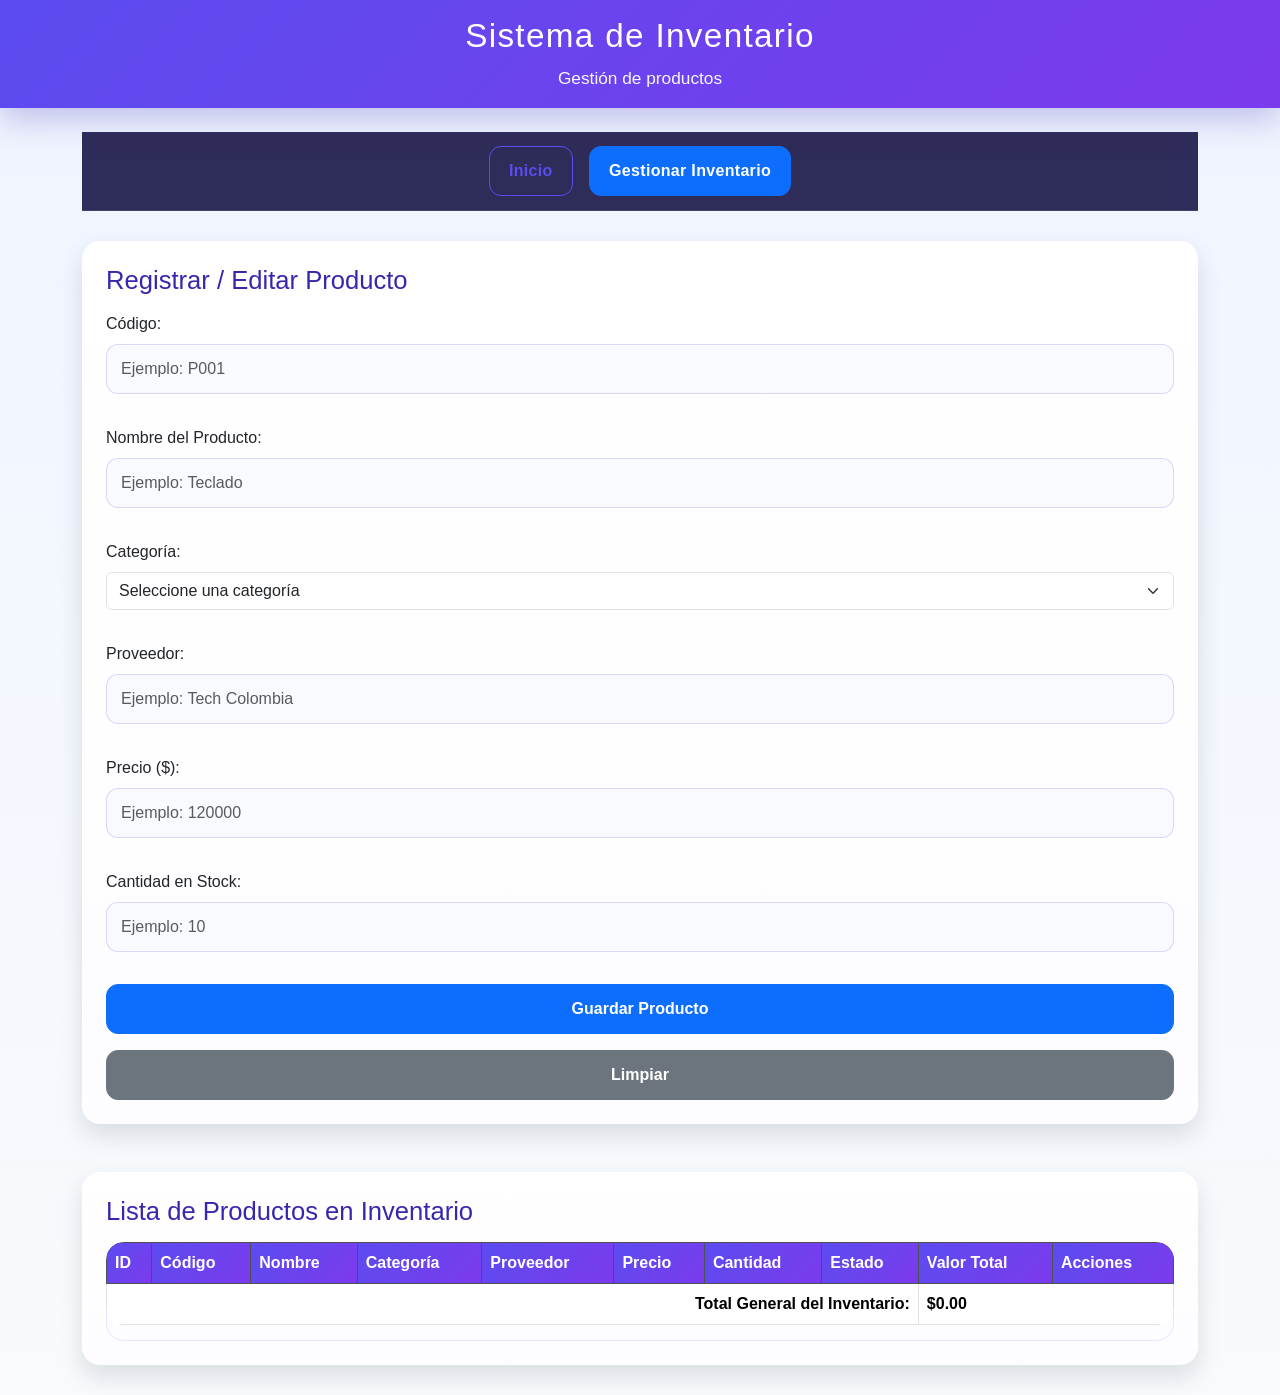
==== form.html @ 5a864a8e "Initial commit: Sistema de Inventario Frontend and Backend" ====
<!DOCTYPE html>
<html lang="es">
<head>
  <meta charset="UTF-8">
  <meta name="viewport" content="width=device-width, initial-scale=1.0">
  <title>Formulario de Producto</title>
  <!-- Bootstrap CSS -->
  <link href="https://cdn.jsdelivr.net/npm/bootstrap@5.3.8/dist/css/bootstrap.min.css" rel="stylesheet">
  <link rel="stylesheet" href="estilos.css">
</head>
<body>

  <header class="bg-primary text-white text-center p-3 mb-4">
    <h1>Sistema de Inventario</h1>
    <p>Gestión de productos</p>
  </header>

  <div class="container mb-4">
    <nav class="d-flex gap-3">
      <a href="index.html" class="btn btn-outline-primary">Inicio</a>
      <a href="productos.html" class="btn btn-primary">Gestionar Inventario</a>
    </nav>
  </div>

  <main class="container">
    <!-- FORMULARIO: CREAR Y EDITAR -->
    <section class="card p-4 mb-5 shadow-sm">
      <h2 class="mb-3">Registrar / Editar Producto</h2>
      <form id="formProducto">
        <div class="mb-3">
          <label for="codigo" class="form-label">Código:</label>
          <input type="text" class="form-control" id="codigo" placeholder="Ejemplo: P001" required>
        </div>

        <div class="mb-3">
          <label for="nombre" class="form-label">Nombre del Producto:</label>
          <input type="text" class="form-control" id="nombre" placeholder="Ejemplo: Teclado" required>
        </div>

        <div class="mb-3">
          <label for="categoria" class="form-label">Categoría:</label>
          <select class="form-select" id="categoria" required>
            <option value="">Seleccione una categoría</option>
            <option value="Tecnología">Tecnología</option>
            <option value="Papelería">Papelería</option>
            <option value="Accesorios">Accesorios</option>
          </select>
        </div>

        <div class="mb-3">
          <label for="proveedor" class="form-label">Proveedor:</label>
          <input type="text" class="form-control" id="proveedor" placeholder="Ejemplo: Tech Colombia" required>
        </div>

        <div class="mb-3">
          <label for="precio" class="form-label">Precio ($):</label>
          <input type="number" class="form-control" id="precio" step="0.01" min="0" placeholder="Ejemplo: 120000" required>
        </div>

        <div class="mb-3">
          <label for="cantidad" class="form-label">Cantidad en Stock:</label>
          <input type="number" class="form-control" id="cantidad" min="0" placeholder="Ejemplo: 10" required>
        </div>

        <button type="submit" class="btn btn-primary">Guardar Producto</button>
        <button type="reset" class="btn btn-secondary">Limpiar</button>
      </form>
    </section>

    <!-- TABLA: CONSULTAR, EDITAR Y ELIMINAR -->
    <section class="card p-4 shadow-sm">
      <h2 class="mb-3">Lista de Productos en Inventario</h2>
      <div class="table-responsive">
        <table class="table table-bordered table-hover table-striped">
          <thead class="table-dark">
            <tr>
              <th>ID</th>
              <th>Código</th>
              <th>Nombre</th>
              <th>Categoría</th>
              <th>Proveedor</th>
              <th>Precio</th>
              <th>Cantidad</th>
              <th>Estado</th>
              <th>Valor Total</th>
              <th>Acciones</th>
            </tr>
          </thead>
          <tbody id="tablaProductos">
            <!-- Las filas se inyectan automáticamente desde app.js -->
          </tbody>
          <tfoot>
            <tr>
              <td colspan="8" class="text-end fw-bold">Total General del Inventario:</td>
              <td colspan="2" class="fw-bold" id="totalGeneral">$0.00</td>
            </tr>
          </tfoot>
        </table>
      </div>
    </section>
  </main>

  <!-- Script JS al final -->
  <script src="app.js"></script>
</body>
</html>
---- estilos.css ----
:root {
    --bg: #f3f6ff;
    --panel: #ffffff;
    --panel-soft: #eef2ff;
    --primary: #5b4cf0;
    --primary-dark: #3727ae;
    --secondary: #1e1b4b;
    --accent: #14b8a6;
    --success: #22c55e;
    --warning: #f59e0b;
    --text: #1f2937;
    --muted: #64748b;
    --border: rgba(91, 76, 240, 0.12);
    --shadow: 0 18px 45px rgba(54, 39, 174, 0.14);
}

* {
    box-sizing: border-box;
}

body {
    margin: 0;
    font-family: "Segoe UI", Arial, sans-serif;
    background: linear-gradient(180deg, #eff4ff 0%, #f8fafc 100%);
    color: var(--text);
}

header {
    background: linear-gradient(135deg, var(--primary-dark), var(--primary), #8b5cf6);
    color: #fff;
    text-align: center;
    padding: 38px 20px 30px;
    box-shadow: 0 12px 30px rgba(55, 39, 174, 0.25);
}

header h1 {
    margin: 0;
    font-size: clamp(2rem, 2.6vw, 3rem);
    letter-spacing: 0.04em;
}

header p {
    margin: 10px 0 0;
    opacity: 0.95;
    font-size: 1.08rem;
}

nav {
    background: rgba(30, 27, 75, 0.92);
    padding: 14px 18px;
    text-align: center;
    display: flex;
    justify-content: center;
    align-items: center;
    flex-wrap: wrap;
    gap: 12px;
    position: sticky;
    top: 0;
    z-index: 10;
    backdrop-filter: blur(10px);
    border-bottom: 1px solid rgba(255, 255, 255, 0.1);
}

nav a {
    color: #fff;
    text-decoration: none;
    font-weight: 700;
    padding: 10px 18px;
    border-radius: 999px;
    transition: all 0.25s ease;
    letter-spacing: 0.02em;
}

nav a:hover,
nav a:focus {
    background: rgba(255, 255, 255, 0.12);
    text-decoration: none;
    transform: translateY(-1px);
}

main {
    width: min(1180px, 90%);
    margin: 30px auto;
}

section {
    background: linear-gradient(180deg, var(--panel) 0%, #fdfdff 100%);
    padding: 26px 24px;
    margin-bottom: 24px;
    border-radius: 22px;
    border: 1px solid var(--border);
    box-shadow: var(--shadow);
}

h2 {
    color: var(--primary-dark);
    margin-top: 0;
    font-size: clamp(1.5rem, 2vw, 2rem);
}

h3 {
    color: var(--secondary);
}

p,
li,
label,
input,
textarea,
button,
.table {
    font-size: 1rem;
}

ul,
ol {
    padding-left: 1.3rem;
    color: var(--text);
}

li {
    margin-bottom: 0.5rem;
}

img {
    display: block;
    max-width: 100%;
    height: auto;
    border-radius: 18px;
    box-shadow: 0 14px 30px rgba(30, 27, 75, 0.16);
}

footer {
    background: linear-gradient(180deg, #0f172a 0%, #111827 100%);
    color: #e5e7eb;
    text-align: center;
    padding: 26px 18px;
    line-height: 1.7;
}

footer p {
    margin: 0;
}

.table-responsive {
    overflow-x: auto;
    border-radius: 18px;
    box-shadow: inset 0 0 0 1px rgba(91, 76, 240, 0.12);
}

table {
    width: 100%;
    border-collapse: collapse;
    background: #fff;
    border-radius: 18px;
    overflow: hidden;
}

th {
    background: linear-gradient(135deg, var(--primary), #7c3aed);
    color: white;
    padding: 14px 12px;
    text-align: left;
    font-weight: 700;
}

td {
    padding: 14px 12px;
    border-bottom: 1px solid #edf2ff;
    color: var(--text);
}

tbody tr {
    transition: background 0.2s ease;
}

tbody tr:hover {
    background: #f5f3ff;
}

.tarjeta {
    background: linear-gradient(135deg, #ffffff 0%, var(--panel-soft) 100%);
    padding: 20px 18px;
    border-radius: 20px;
    box-shadow: 0 10px 24px rgba(91, 76, 240, 0.12);
    border: 1px solid rgba(91, 76, 240, 0.08);
    height: 100%;
}

.tarjeta h2 {
    font-size: 1.15rem;
    margin-bottom: 12px;
    color: var(--secondary);
    text-transform: uppercase;
    letter-spacing: 0.05em;
}

.tarjeta h3 {
    font-size: 0.98rem;
    color: var(--muted);
    font-weight: 600;
    margin: 8px 0;
}

.navbar {
    background: rgba(30, 27, 75, 0.94) !important;
    border-bottom: 1px solid rgba(255, 255, 255, 0.12);
    box-shadow: 0 12px 30px rgba(17, 24, 39, 0.1);
}

.navbar-nav {
    gap: 10px;
}

.nav-link {
    color: rgba(255, 255, 255, 0.9) !important;
    border-radius: 999px;
    padding: 10px 16px !important;
    transition: all 0.25s ease;
}

.nav-link:hover,
.nav-link.active {
    background: rgba(91, 76, 240, 0.25) !important;
    color: #fff !important;
}

.card {
    border-radius: 18px !important;
    border: none !important;
    box-shadow: 0 12px 24px rgba(15, 23, 42, 0.12) !important;
}

.card-body {
    padding: 1.35rem 1.2rem !important;
}

.card h3 {
    color: #fff !important;
    font-weight: 700 !important;
}

.card p {
    color: rgba(255, 255, 255, 0.96);
}

.bg-primary {
    background: linear-gradient(135deg, var(--primary), #7c3aed) !important;
}

.bg-success {
    background: linear-gradient(135deg, #10b981, #22c55e) !important;
}

.bg-danger {
    background: linear-gradient(135deg, #ef4444, #f97316) !important;
}

.btn {
    border-radius: 12px !important;
    padding: 0.75rem 1.2rem !important;
    font-weight: 700 !important;
}

.btn-outline-primary {
    border-color: var(--primary) !important;
    color: var(--primary) !important;
}

.btn-outline-primary:hover {
    background: var(--primary) !important;
    color: #fff !important;
}

form {
    display: grid;
    gap: 16px;
}

form .nombre,
form .descripcion,
form .precio,
form .cantidad {
    font-weight: 700;
    color: var(--secondary);
    margin-bottom: -6px;
}

input[type="text"],
input[type="number"],
textarea {
    width: 100%;
    padding: 12px 14px;
    border: 1px solid rgba(91, 76, 240, 0.2);
    border-radius: 12px;
    background: #f8faff;
    color: var(--text);
    transition: border-color 0.2s ease, box-shadow 0.2s ease, transform 0.2s ease;
}

input[type="text"]:focus,
input[type="number"]:focus,
textarea:focus {
    outline: none;
    border-color: var(--primary);
    box-shadow: 0 0 0 4px rgba(91, 76, 240, 0.12);
}

textarea {
    min-height: 120px;
    resize: vertical;
}

.btn-registrar,
.btn-limpiar {
    padding: 12px 20px;
    border: none;
    border-radius: 12px;
    font-weight: 700;
    cursor: pointer;
    transition: transform 0.2s ease, opacity 0.2s ease;
}

.btn-registrar {
    background: linear-gradient(135deg, var(--primary), #7c3aed);
    color: white;
    box-shadow: 0 12px 24px rgba(91, 76, 240, 0.24);
}

.btn-limpiar {
    background: #e2e8f0;
    color: var(--secondary);
}

.btn-registrar:hover,
.btn-limpiar:hover {
    transform: translateY(-1px);
    opacity: 0.97;
}

@media (max-width: 768px) {
    nav {
        gap: 8px;
        padding: 12px 10px;
    }

    nav a {
        font-size: 0.9rem;
        padding: 8px 12px;
    }

    main {
        width: min(94%, 1160px);
    }

    section {
        padding: 20px 16px;
        border-radius: 18px;
    }

    header {
        padding: 30px 18px 24px;
    }
}

@media (max-width: 480px) {
    header h1 {
        font-size: 1.8rem;
    }

    header p {
        font-size: 0.95rem;
    }

    table th,
    table td {
        padding: 10px 8px;
    }
}
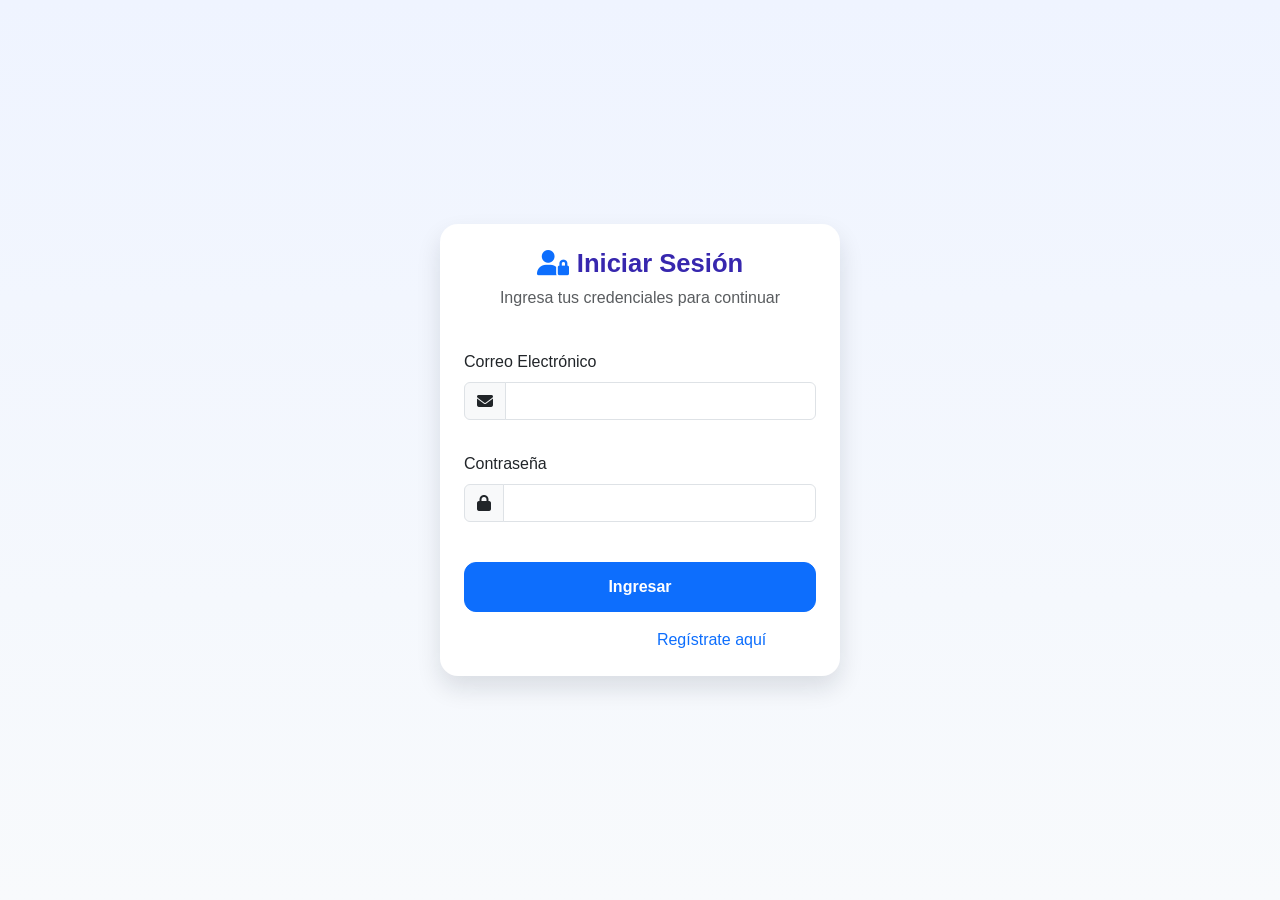
==== commit cbe3b268: "Implementar sistema de inicio de sesión y registro" ====
--- a/form.html
+++ b/form.html
@@ -19,6 +19,7 @@
     <nav class="d-flex gap-3">
       <a href="index.html" class="btn btn-outline-primary">Inicio</a>
       <a href="productos.html" class="btn btn-primary">Gestionar Inventario</a>
+      <a href="#" class="btn btn-danger ms-auto" onclick="cerrarSesion()">Cerrar Sesión</a>
     </nav>
   </div>
 
